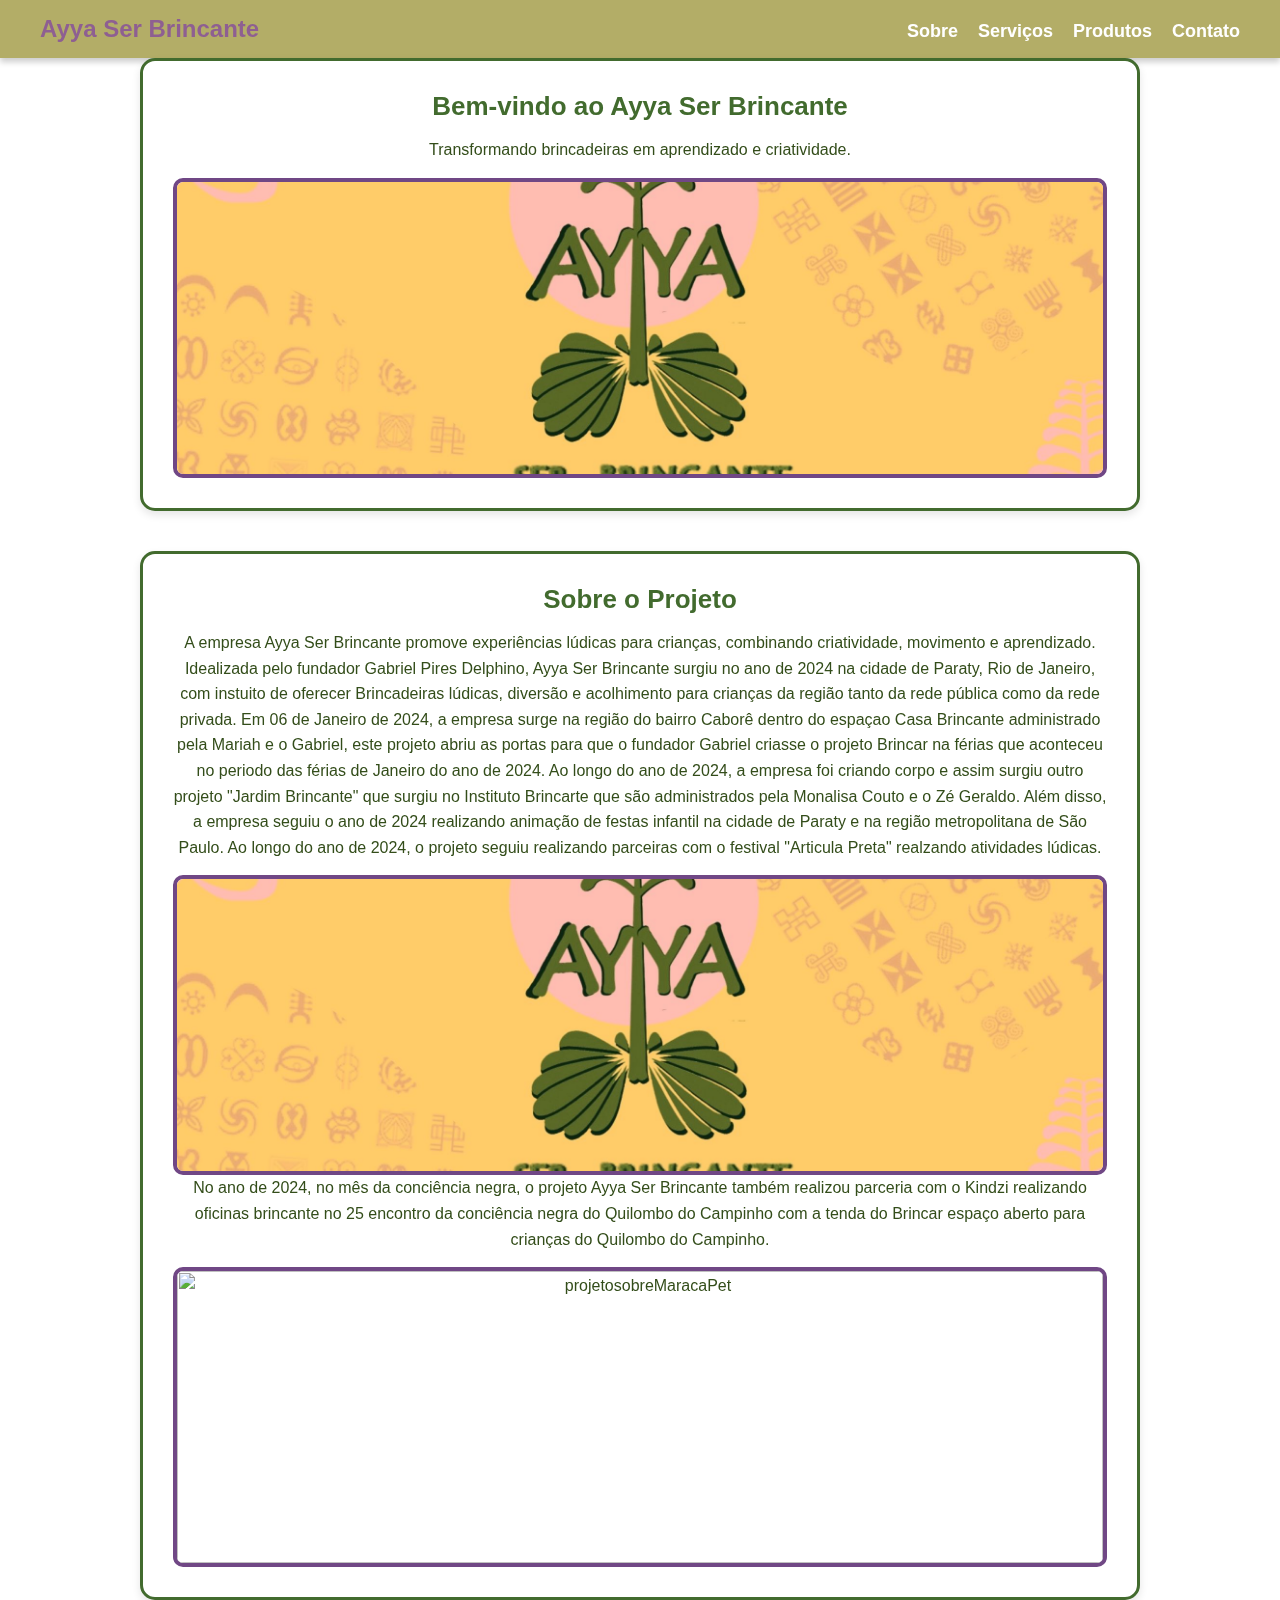
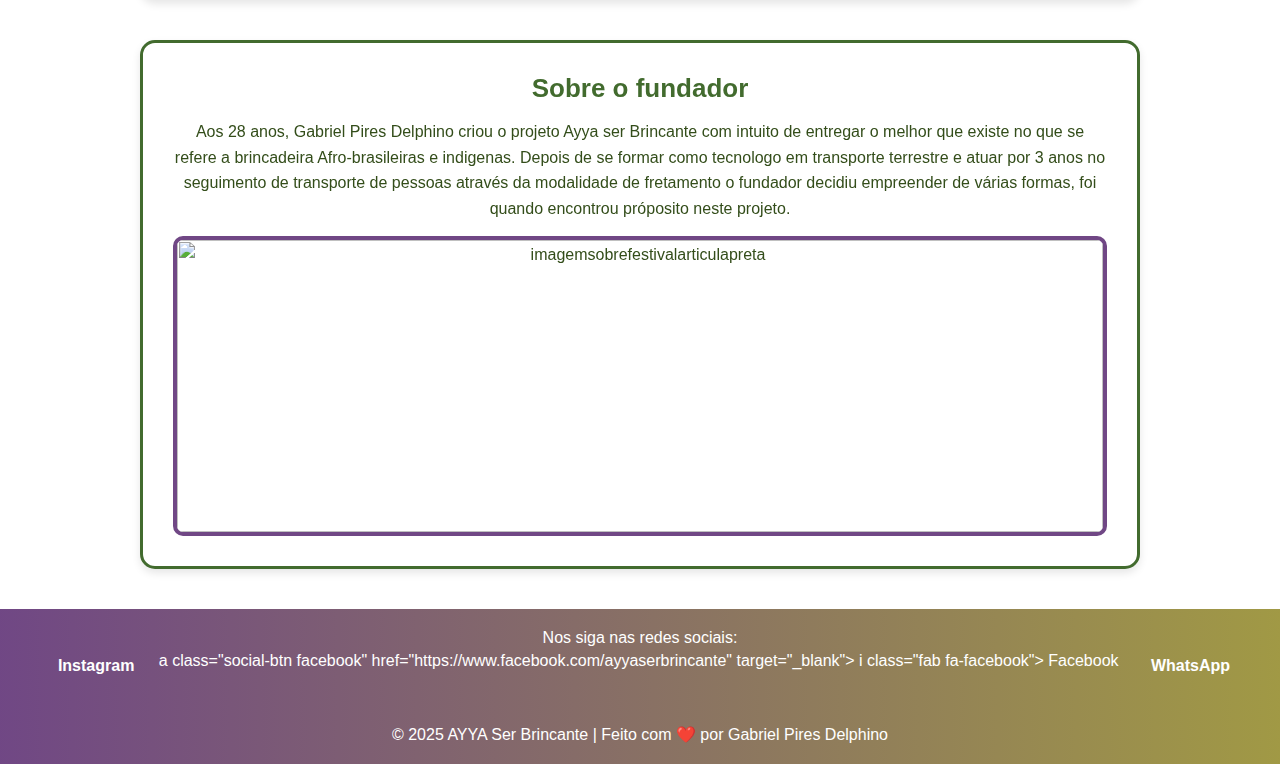
==== index.html @ 41e24d80 "12" ====
.<!DOCTYPE html>
<html lang="pt-BR">
<head>
    <meta charset="UTF-8">
    <meta name="viewport" content="width=device-width, initial-scale=1.0">
    <title>Ayya Ser Brincante</title>
    <style>
  /* Definição da paleta de cores */
:root {
    --cor-primaria: hsl(55, 40%, 45%);
    --cor-secundaria: hsl(10, 80%, 80%);
    --cor-terciaria: hsl(100, 40%, 30%);
    --cor-destaque: hsl(280, 30%, 40%);
    --cor-escura: hsl(90, 50%, 20%);
    
    /* Cores do modo escuro */
    --cor-fundo-dark: hsl(240, 10%, 15%);
    --cor-texto-dark: hsl(0, 0%, 90%);
}

/* Modo escuro */
@media (prefers-color-scheme: dark) {
    body {
        background-color: var(--cor-fundo-dark);
        color: var(--cor-texto-dark);
    }
    .section {
        background: hsl(240, 10%, 20%);
        color: var(--cor-texto-dark);
    }
}

/* Reset e estilização moderna */
* {
    margin: 0;
    padding: 0;
    box-sizing: border-box;
    font-family: 'Poppins', sans-serif;
    scroll-behavior: smooth;
}

a {
    text-decoration: none;
}

a:focus-visible {
    outline: 2px dashed var(--cor-destaque);
}

/* Cabeçalho fixo e estilizado */
header {
    background-color: rgba(160, 152, 65, 0.8);
    backdrop-filter: blur(8px);
    color: #8E5F92;
    text-align: center;
    padding: 15px 40px;
    font-size: 24px;
    font-weight: bold;
    position: fixed;
    width: 100%;
    top: 0;
    left: 0;
    box-shadow: 0px 4px 6px rgba(0, 0, 0, 0.2);
    display: flex;
    justify-content: space-between;
    align-items: center;
}

@supports not (backdrop-filter: blur(8px)) {
    header {
        background-color: var(--cor-primaria);
    }
}

/* Navegação */
nav ul {
    list-style: none;
    display: flex;
    gap: 20px;
}

nav ul li a {
    color: white;
    font-size: 18px;
    position: relative;
    transition: color 0.3s, transform 0.2s;
}

nav ul li a:hover {
    color: var(--cor-destaque);
    transform: scale(1.1);
}

nav ul li a::after {
    content: "";
    width: 0;
    height: 2px;
    background: linear-gradient(90deg, var(--cor-destaque), var(--cor-primaria));
    position: absolute;
    left: 50%;
    bottom: -5px;
    transition: width 0.3s ease, left 0.3s ease;
}

nav ul li a:hover::after {
    width: 100%;
    left: 0;
}

/* Seções */
.section {
    max-width: 1000px;
    margin: 40px auto;
    padding: 30px;
    background: white;
    border-radius: 15px;
    box-shadow: 0px 4px 8px rgba(0, 0, 0, 0.1);
    text-align: center;
    transition: transform 0.3s ease-in-out, box-shadow 0.3s ease-in-out;
    will-change: transform, box-shadow;
    border: 3px solid var(--cor-terciaria);
}

.section:hover {
    transform: translateY(-5px);
    box-shadow: 0px 6px 12px rgba(0, 0, 0, 0.15);
}

.section h2 {
    color: var(--cor-terciaria);
    margin-bottom: 15px;
    font-size: 26px;
}

.section p {
    font-size: 16px;
    color: var(--cor-escura);
    line-height: 1.6;
}

/* Imagens estilizadas */
.section img {
    width: 100%;
    max-height: 300px;
    object-fit: cover;
    border-radius: 10px;
    margin-top: 15px;
    border: 4px solid var(--cor-destaque);
}

/* Rodapé */
footer {
    text-align: center;
    padding: 20px;
    background: linear-gradient(90deg, var(--cor-destaque), var(--cor-primaria));
    color: white;
    width: 100%;
    font-size: 16px;
}

footer a {
    color: white;
    font-weight: bold;
}

footer a:hover {
    color: var(--cor-secundaria);
    text-decoration: underline;
}

/* Seleção de texto personalizada */
::selection {
    background: var(--cor-primaria);
    color: white;
}


.social-btn {
    display: inline-flex;
    align-items: center;
    gap: 8px;
    text-decoration: none;
    padding: 10px 20px;
    border-radius: 8px;
    font-size: 16px;
    font-weight: bold;
    color: white;
    transition: 0.3s;
}

.instagram {
    background-color: ##8E5F92;
}

.facebook {
    background-color: ##8E5F92;
}

.whatsapp {
    background-color: ##8E5F92;
}

.social-btn:hover {
    opacity: 0.8;
}


    </style>
</head>


<body>

    <header>
        <span>Ayya Ser Brincante</span>
        <nav>
            <ul>
                
                <li><a href="Transporteapé.html" target="_blank">Sobre </a></li>
                <li><a href="Transporteapé.html" target="_blank">Serviços </a></li>
                <li><a href="Transporteapé.html" target="_blank">Produtos </a></li>
                <li><a href="Transporteapé.html" target="_blank">Contato</a></li>
             
            </ul>
        </nav>
    </header>

    <section id="inicio" class="section">

        <h2>Bem-vindo ao Ayya Ser Brincante</h2>
        <p>Transformando brincadeiras em aprendizado e criatividade.</p>
        <img src="capaayya.jpg.jpg" alt="Imagem representativa do projeto AYYA">   
         </section>

    <section id="sobre" class="section">
        <h2>Sobre o Projeto</h2>

        <p> 

            A empresa Ayya Ser Brincante promove experiências lúdicas para crianças, combinando criatividade, movimento e aprendizado.
           Idealizada pelo fundador Gabriel Pires Delphino, Ayya Ser Brincante surgiu no ano de 2024 na cidade de Paraty, Rio de Janeiro, com instuito de oferecer Brincadeiras lúdicas, diversão e acolhimento para crianças da região tanto da rede pública como da rede privada.

           Em 06 de Janeiro de 2024, a empresa surge na região do bairro Caborê dentro do espaçao Casa Brincante administrado pela Mariah e o Gabriel, este projeto abriu as portas para que o fundador Gabriel criasse o projeto Brincar na férias que aconteceu no periodo das férias de Janeiro do ano de 2024. Ao longo do ano de 2024, a empresa foi criando corpo e assim surgiu outro projeto "Jardim Brincante" que surgiu no Instituto Brincarte que são administrados pela Monalisa Couto e o Zé Geraldo. Além disso, a empresa seguiu o ano de 2024 realizando animação de festas infantil na cidade de Paraty e na região metropolitana de São Paulo.

           Ao longo do ano de 2024, o projeto seguiu realizando parceiras com o festival "Articula Preta" realzando atividades lúdicas. 
           <img src="capaayya.jpg.jpg" alt="imagemsobrefestivalarticulapreta">

           No ano de 2024, no mês da conciência negra, o projeto Ayya Ser Brincante também realizou parceria com o Kindzi realizando oficinas brincante no 25 encontro da conciência negra do Quilombo do Campinho com a tenda do Brincar espaço aberto para crianças do Quilombo do Campinho.

           <img src="Maraca-Pet.jpg" alt="projetosobreMaracaPet">


        </p>

    </section>

    <section id="sobre" class="section">
        <h2>Sobre o fundador</h2>

        <p> 
            Aos 28 anos, Gabriel Pires Delphino criou o projeto Ayya ser Brincante com intuito de entregar o melhor que existe no que se refere a brincadeira Afro-brasileiras e indigenas. Depois de se formar como tecnologo em transporte terrestre e atuar por 3 anos no seguimento de transporte de pessoas através da modalidade de fretamento o fundador decidiu empreender de várias formas, foi quando encontrou próposito neste projeto.
            
           <img src="gabs.heic" alt="imagemsobrefestivalarticulapreta">
       
        </p>

    </section>

    <footer>
    <p>Nos siga nas redes sociais:</p>

    <a class="social-btn instagram" href="https://www.instagram.com/ayyaserbrincante" target="_blank">
        <i class="fab fa-instagram"></i> Instagram
    </a>
    a class="social-btn facebook" href="https://www.facebook.com/ayyaserbrincante" target="_blank">
        i class="fab fa-facebook"></i> Facebook
    </a>
    <a class="social-btn whatsapp" href="https://wa.me/5511958088474" target="_blank">
        <i class="fab fa-whatsapp"></i> WhatsApp
    </a>
</footer>

    <footer>
        © 2025 AYYA Ser Brincante | Feito com ❤️ por Gabriel Pires Delphino
    </footer>

</body>
</html>
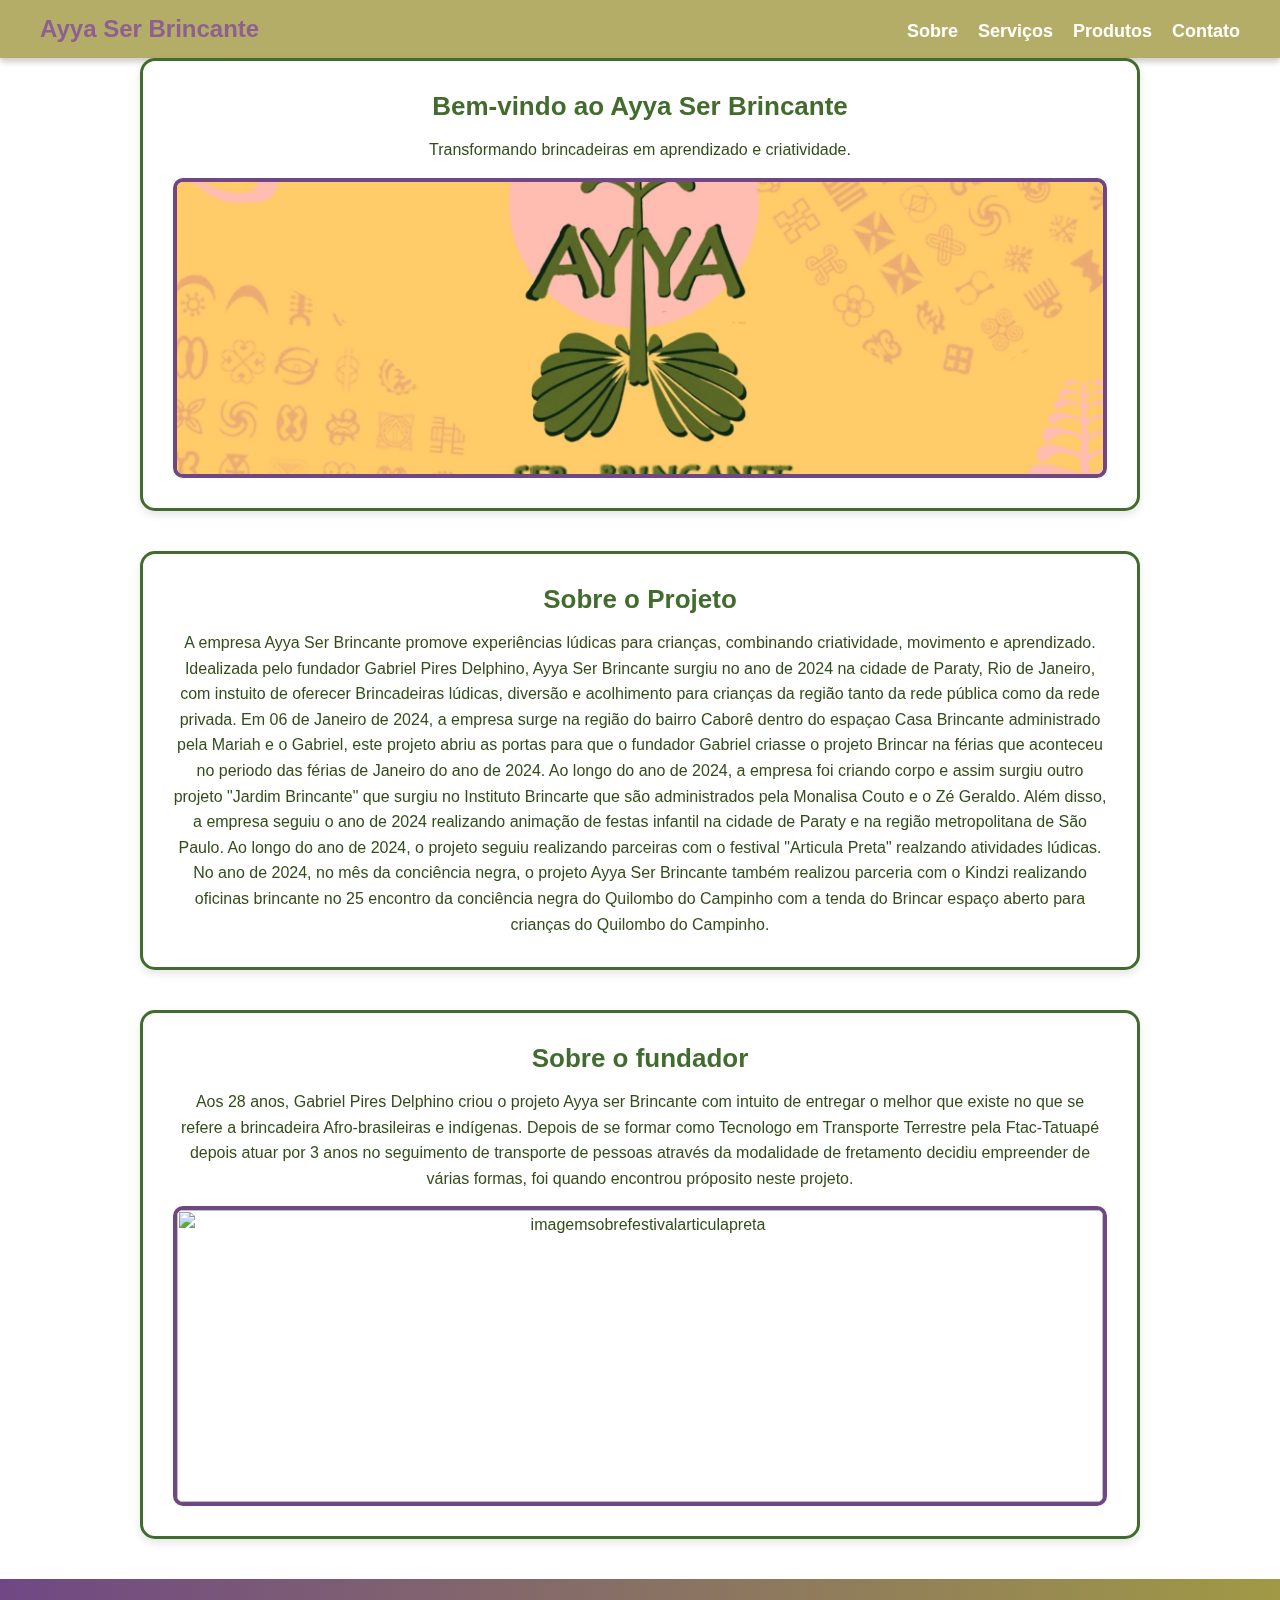
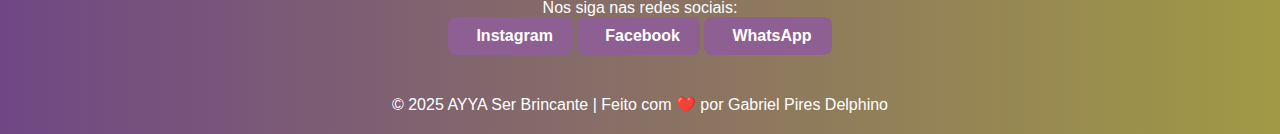
==== commit 71e0b673: "13" ====
--- a/index.html
+++ b/index.html
@@ -161,7 +161,7 @@
 footer a {
     color: white;
     font-weight: bold;
-}
+} 
 
 footer a:hover {
     color: var(--cor-secundaria);
@@ -189,15 +189,15 @@
 }
 
 .instagram {
-    background-color: ##8E5F92;
+    background-color: #8E5F92;
 }
 
 .facebook {
-    background-color: ##8E5F92;
+    background-color: #8E5F92;
 }
 
 .whatsapp {
-    background-color: ##8E5F92;
+    background-color: #8E5F92;
 }
 
 .social-btn:hover {
@@ -243,12 +243,8 @@
            Em 06 de Janeiro de 2024, a empresa surge na região do bairro Caborê dentro do espaçao Casa Brincante administrado pela Mariah e o Gabriel, este projeto abriu as portas para que o fundador Gabriel criasse o projeto Brincar na férias que aconteceu no periodo das férias de Janeiro do ano de 2024. Ao longo do ano de 2024, a empresa foi criando corpo e assim surgiu outro projeto "Jardim Brincante" que surgiu no Instituto Brincarte que são administrados pela Monalisa Couto e o Zé Geraldo. Além disso, a empresa seguiu o ano de 2024 realizando animação de festas infantil na cidade de Paraty e na região metropolitana de São Paulo.
 
            Ao longo do ano de 2024, o projeto seguiu realizando parceiras com o festival "Articula Preta" realzando atividades lúdicas. 
-           <img src="capaayya.jpg.jpg" alt="imagemsobrefestivalarticulapreta">
-
+           
            No ano de 2024, no mês da conciência negra, o projeto Ayya Ser Brincante também realizou parceria com o Kindzi realizando oficinas brincante no 25 encontro da conciência negra do Quilombo do Campinho com a tenda do Brincar espaço aberto para crianças do Quilombo do Campinho.
-
-           <img src="Maraca-Pet.jpg" alt="projetosobreMaracaPet">
-
 
         </p>
 
@@ -258,9 +254,9 @@
         <h2>Sobre o fundador</h2>
 
         <p> 
-            Aos 28 anos, Gabriel Pires Delphino criou o projeto Ayya ser Brincante com intuito de entregar o melhor que existe no que se refere a brincadeira Afro-brasileiras e indigenas. Depois de se formar como tecnologo em transporte terrestre e atuar por 3 anos no seguimento de transporte de pessoas através da modalidade de fretamento o fundador decidiu empreender de várias formas, foi quando encontrou próposito neste projeto.
+            Aos 28 anos, Gabriel Pires Delphino criou o projeto Ayya ser Brincante com intuito de entregar o melhor que existe no que se refere a brincadeira Afro-brasileiras e indígenas. Depois de se formar como Tecnologo em Transporte Terrestre pela Ftac-Tatuapé depois atuar por 3 anos no seguimento de transporte de pessoas através da modalidade de fretamento decidiu empreender de várias formas, foi quando encontrou próposito neste projeto.
             
-           <img src="gabs.heic" alt="imagemsobrefestivalarticulapreta">
+           <img src="gabs.jpg" alt="imagemsobrefestivalarticulapreta">
        
         </p>
 
@@ -272,8 +268,8 @@
     <a class="social-btn instagram" href="https://www.instagram.com/ayyaserbrincante" target="_blank">
         <i class="fab fa-instagram"></i> Instagram
     </a>
-    a class="social-btn facebook" href="https://www.facebook.com/ayyaserbrincante" target="_blank">
-        i class="fab fa-facebook"></i> Facebook
+    <a class="social-btn facebook" href="https://www.facebook.com/ayyaserbrincante" target="_blank">
+        <i class="fab fa-facebook"></i> Facebook
     </a>
     <a class="social-btn whatsapp" href="https://wa.me/5511958088474" target="_blank">
         <i class="fab fa-whatsapp"></i> WhatsApp
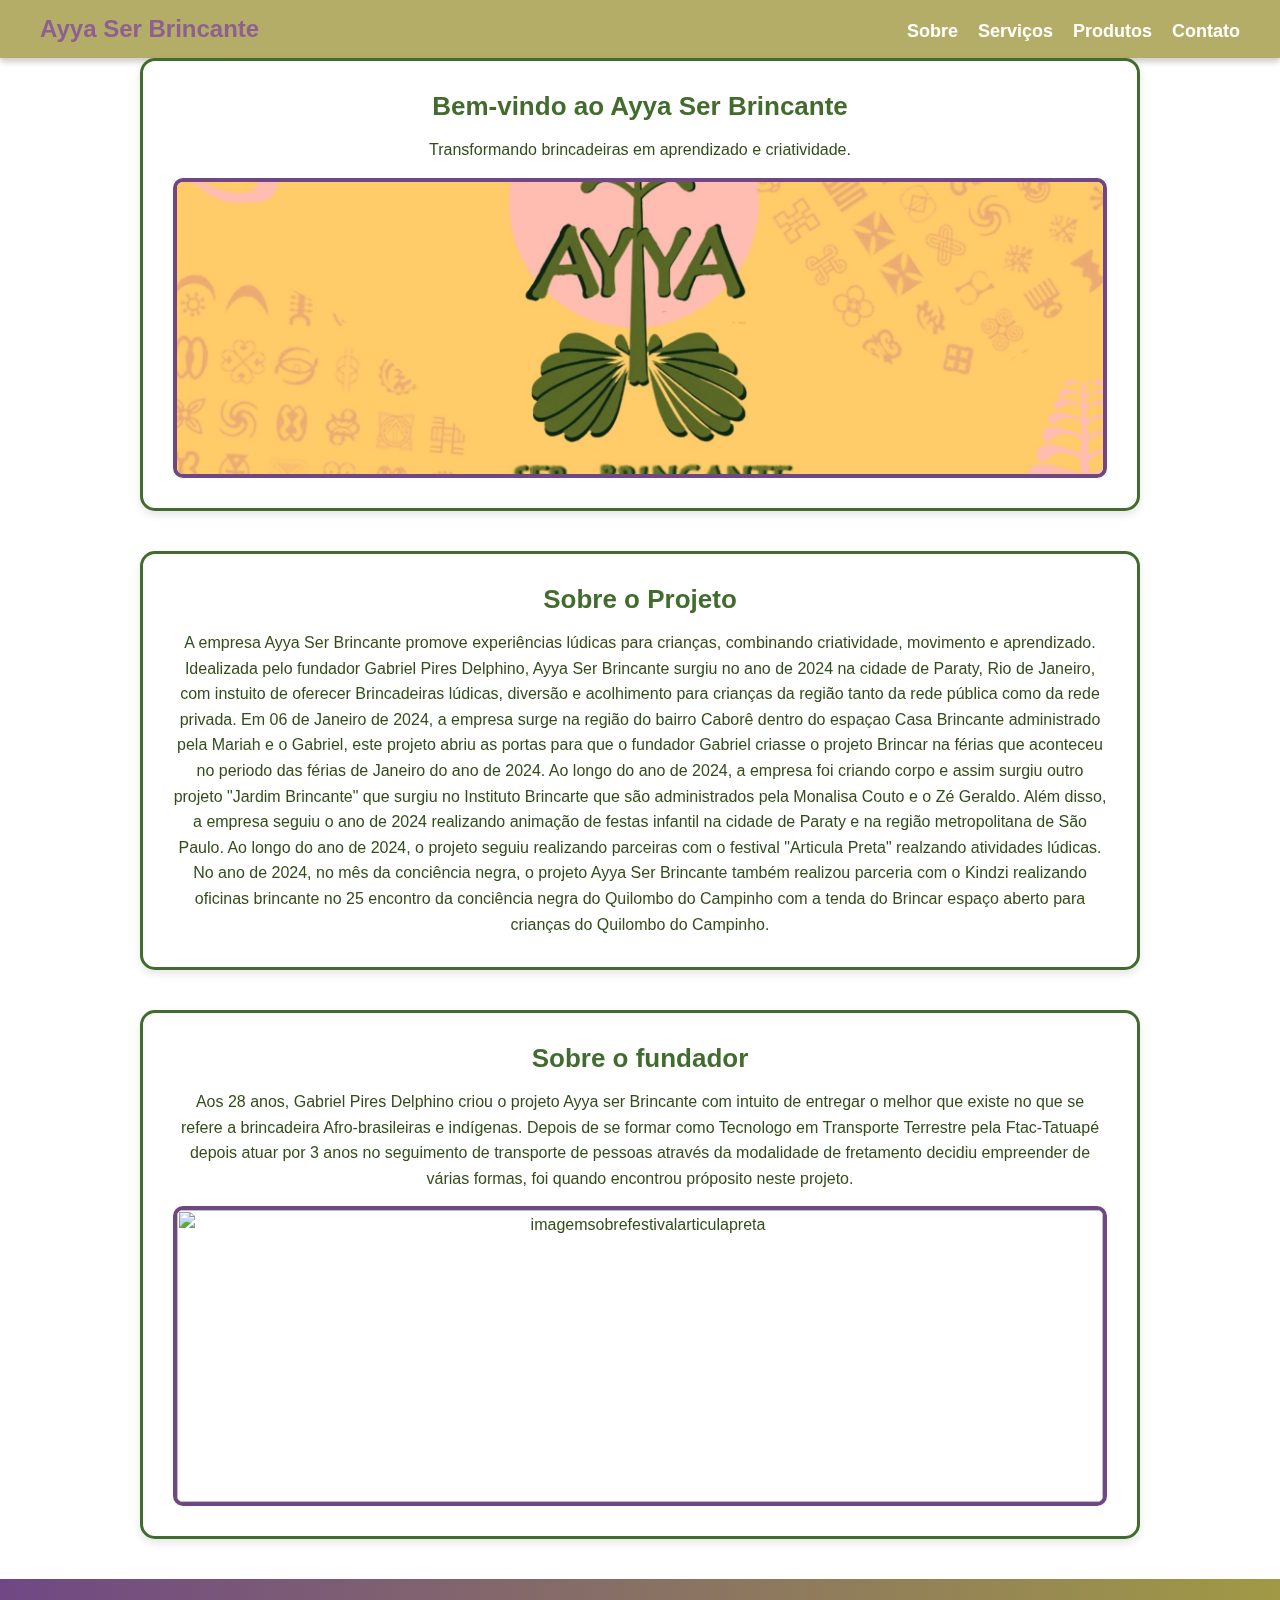
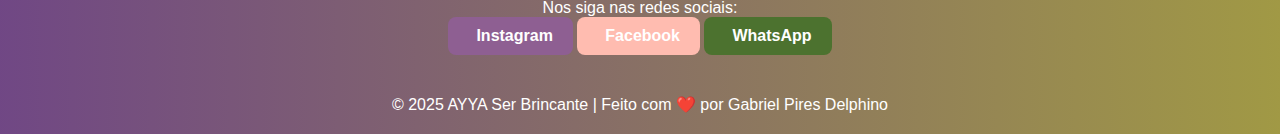
==== commit 8b43c348: "13" ====
--- a/index.html
+++ b/index.html
@@ -193,11 +193,11 @@
 }
 
 .facebook {
-    background-color: #8E5F92;
+    background-color: #FFBCB0;
 }
 
 .whatsapp {
-    background-color: #8E5F92;
+    background-color: #4C722F;
 }
 
 .social-btn:hover {
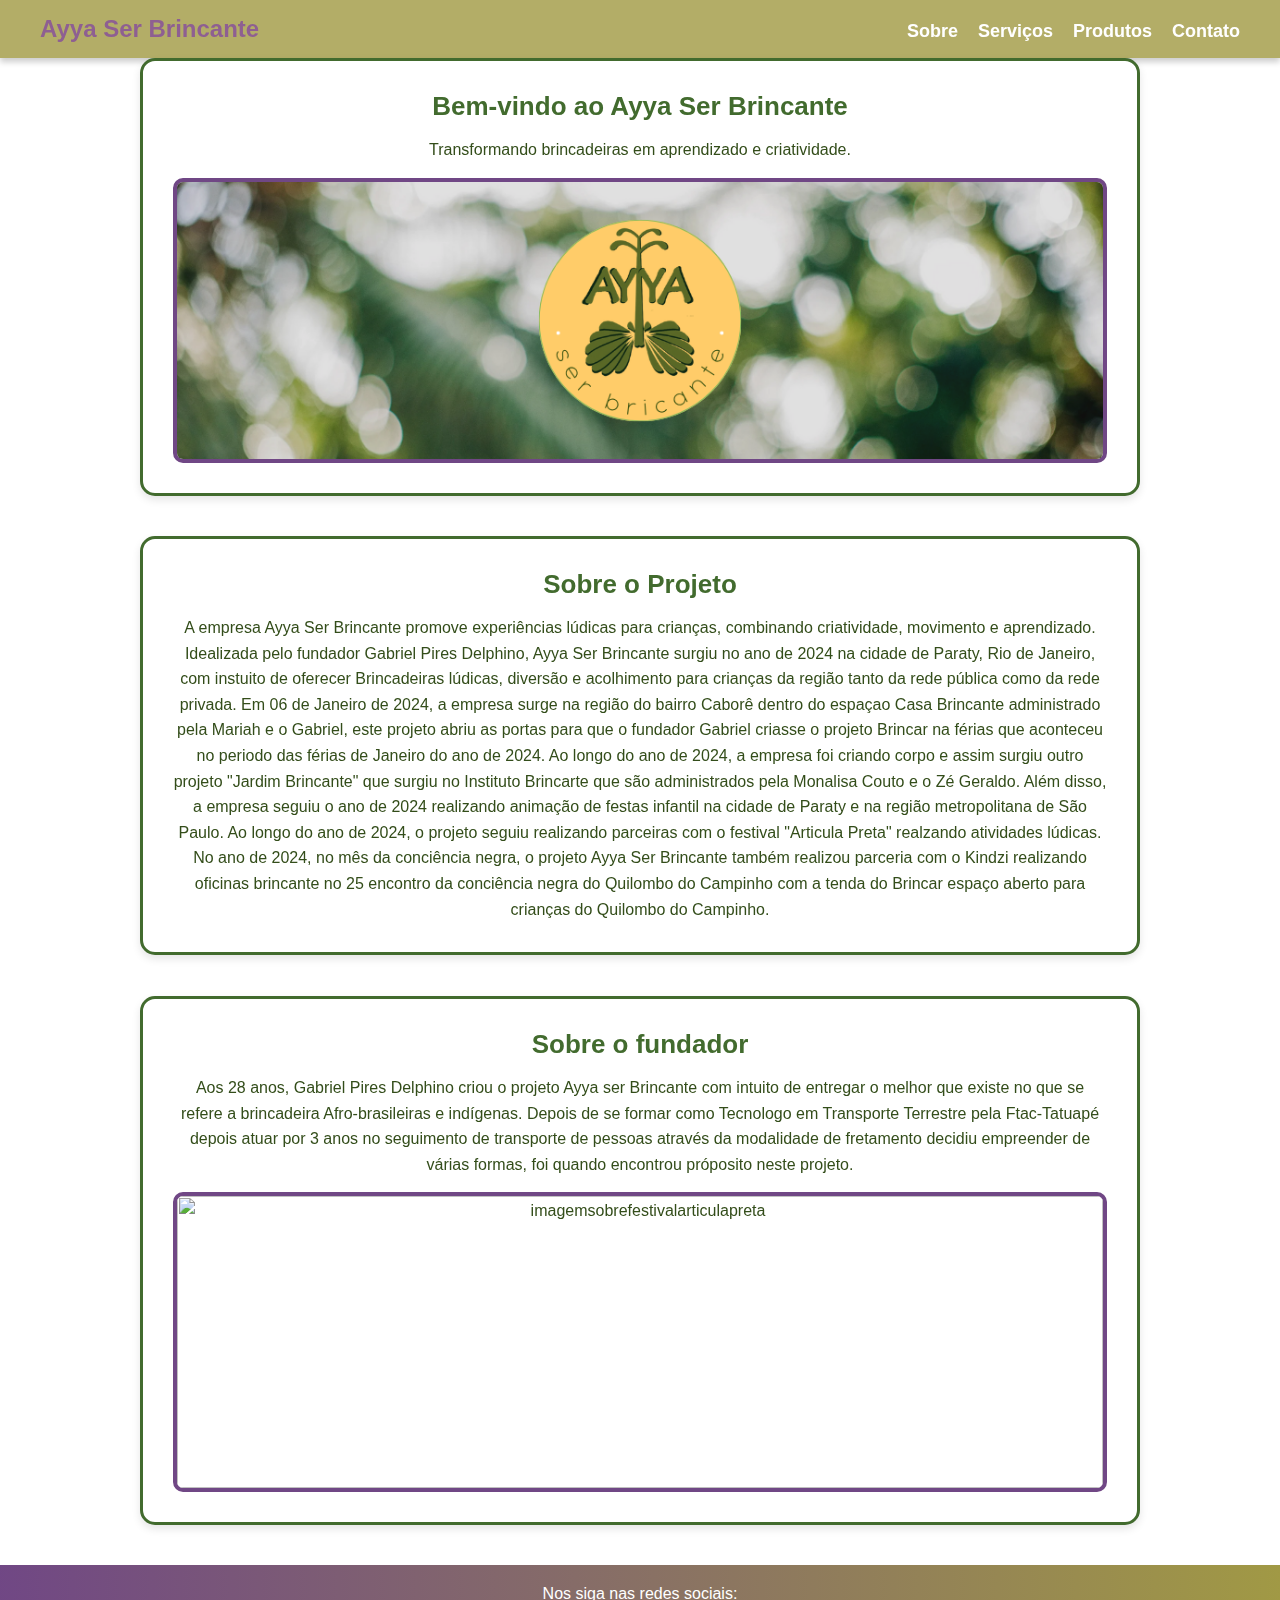
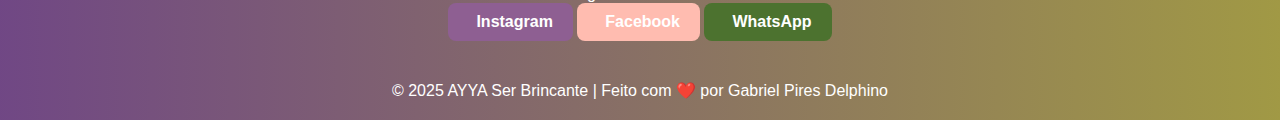
==== commit 86db9d0a: "13" ====
--- a/index.html
+++ b/index.html
@@ -229,7 +229,7 @@
 
         <h2>Bem-vindo ao Ayya Ser Brincante</h2>
         <p>Transformando brincadeiras em aprendizado e criatividade.</p>
-        <img src="capaayya.jpg.jpg" alt="Imagem representativa do projeto AYYA">   
+        <img src="fotocapasite.png" alt="Imagem representativa do projeto AYYA">   
          </section>
 
     <section id="sobre" class="section">
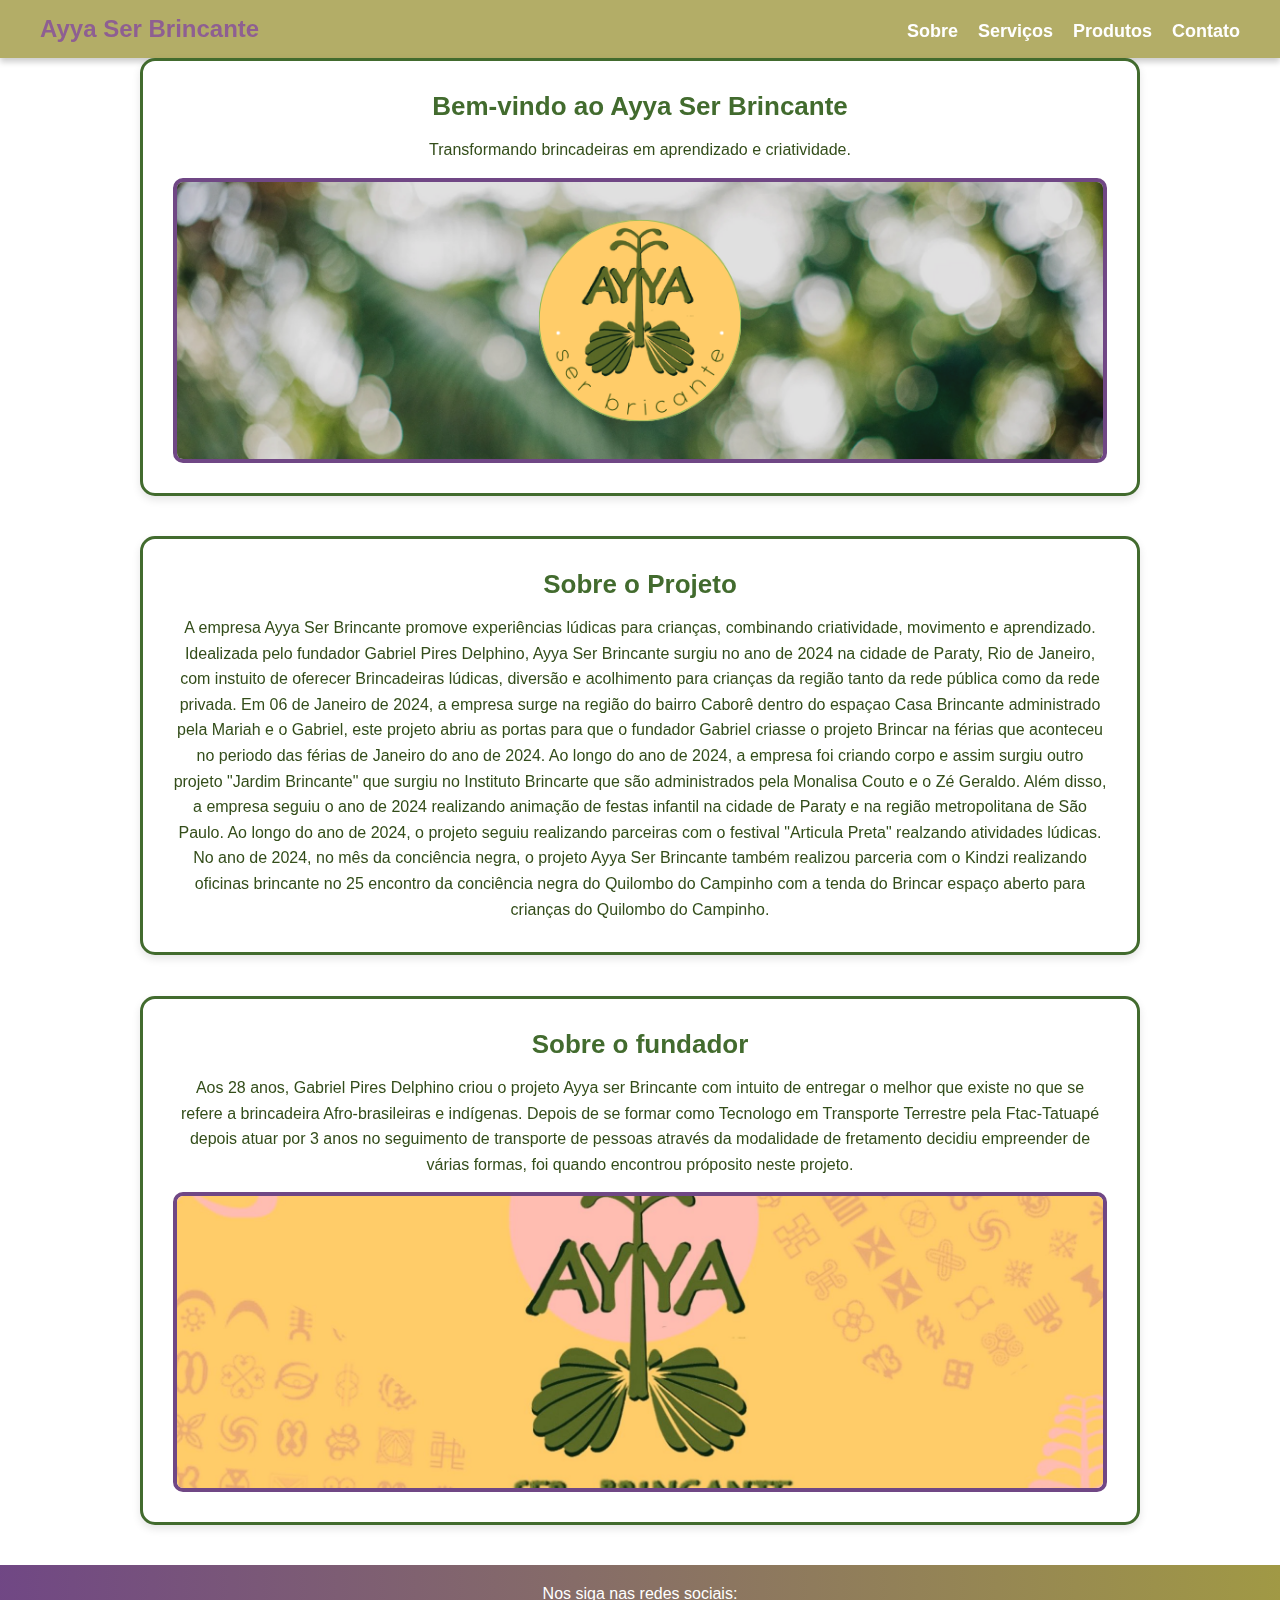
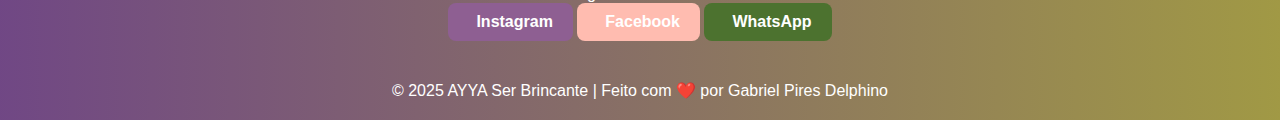
==== commit df72dff5: "14" ====
--- a/index.html
+++ b/index.html
@@ -256,7 +256,7 @@
         <p> 
             Aos 28 anos, Gabriel Pires Delphino criou o projeto Ayya ser Brincante com intuito de entregar o melhor que existe no que se refere a brincadeira Afro-brasileiras e indígenas. Depois de se formar como Tecnologo em Transporte Terrestre pela Ftac-Tatuapé depois atuar por 3 anos no seguimento de transporte de pessoas através da modalidade de fretamento decidiu empreender de várias formas, foi quando encontrou próposito neste projeto.
             
-           <img src="gabs.jpg" alt="imagemsobrefestivalarticulapreta">
+           <img src="capaayya.jpg.jpg" alt="imagemsobrefestivalarticulapreta">
        
         </p>
 
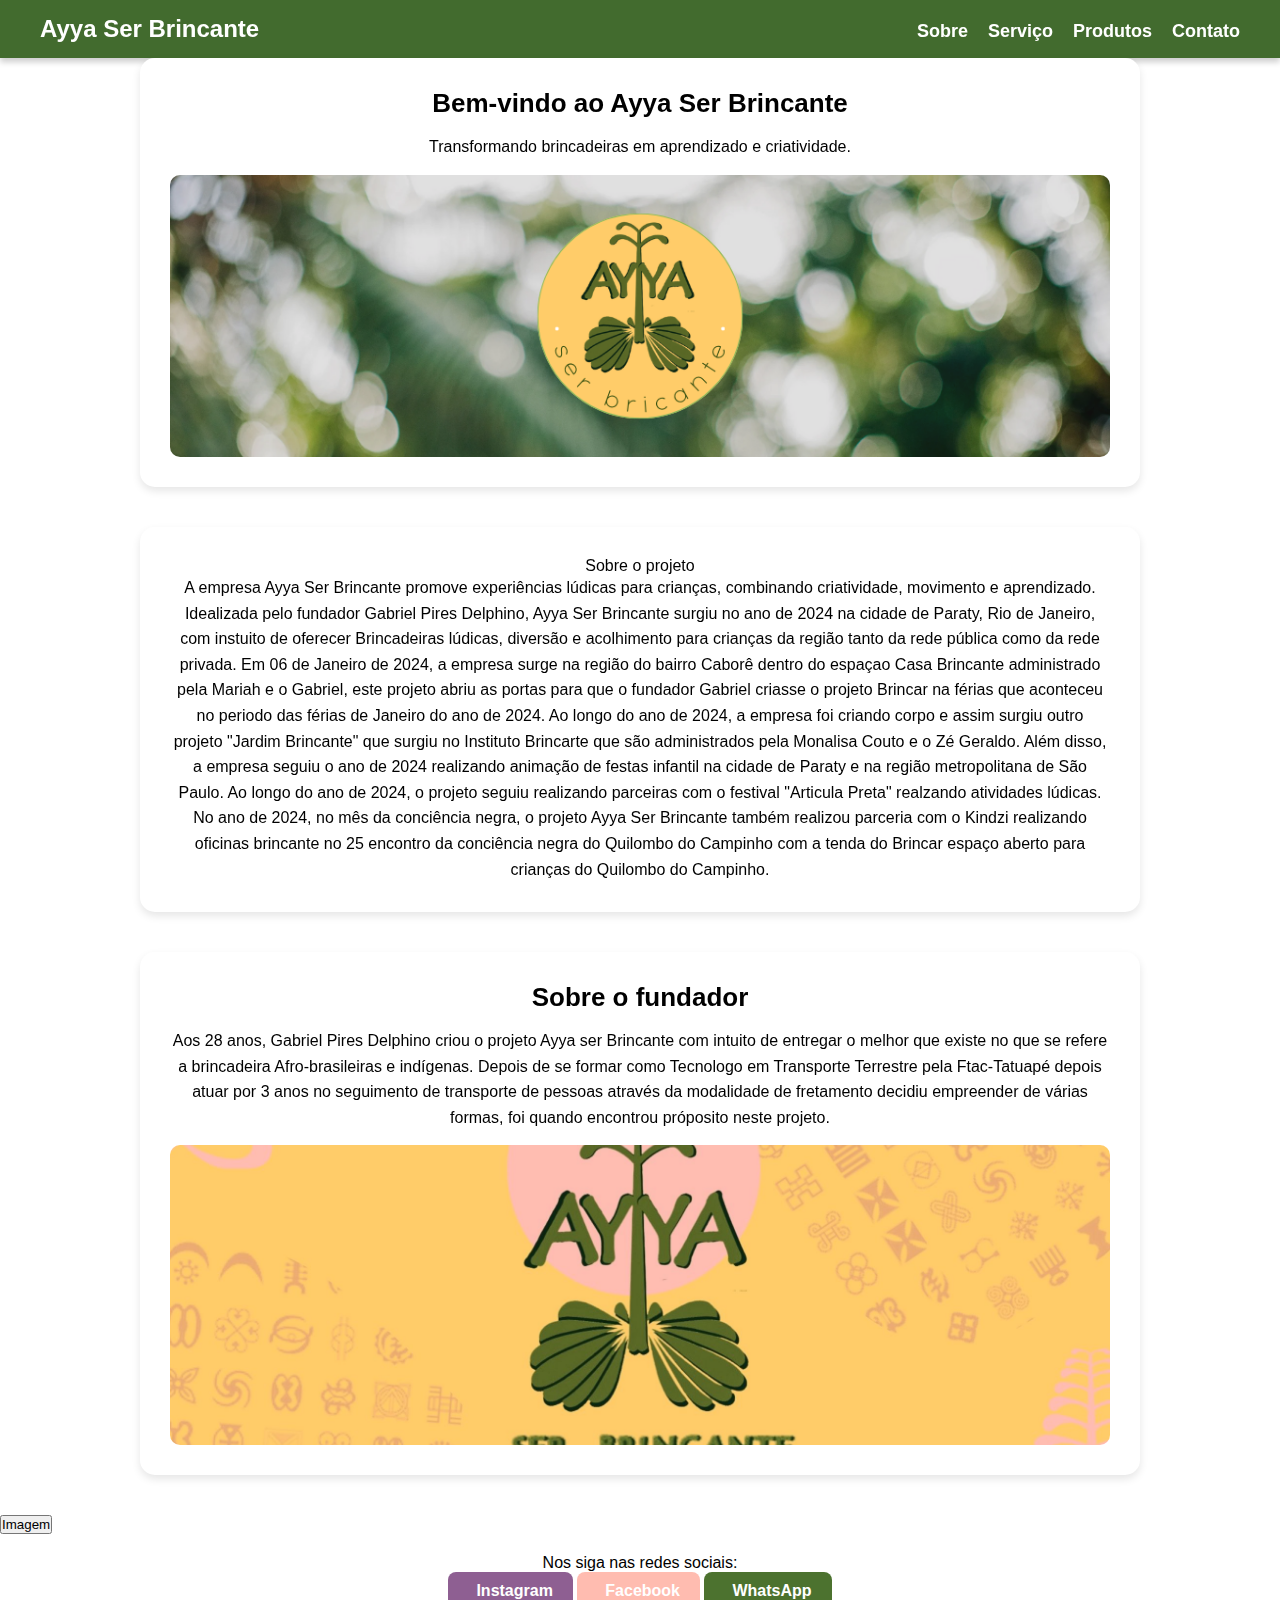
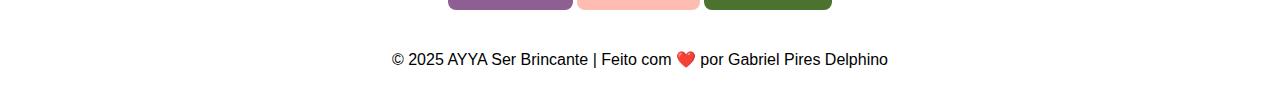
==== commit 72956666: "index.html" ====
--- a/index.html
+++ b/index.html
@@ -4,264 +4,95 @@
     <meta charset="UTF-8">
     <meta name="viewport" content="width=device-width, initial-scale=1.0">
     <title>Ayya Ser Brincante</title>
-    <style>
-  /* Definição da paleta de cores */
-:root {
-    --cor-primaria: hsl(55, 40%, 45%);
-    --cor-secundaria: hsl(10, 80%, 80%);
-    --cor-terciaria: hsl(100, 40%, 30%);
-    --cor-destaque: hsl(280, 30%, 40%);
-    --cor-escura: hsl(90, 50%, 20%);
-    
-    /* Cores do modo escuro */
-    --cor-fundo-dark: hsl(240, 10%, 15%);
-    --cor-texto-dark: hsl(0, 0%, 90%);
-}
-
-/* Modo escuro */
-@media (prefers-color-scheme: dark) {
-    body {
-        background-color: var(--cor-fundo-dark);
-        color: var(--cor-texto-dark);
-    }
-    .section {
-        background: hsl(240, 10%, 20%);
-        color: var(--cor-texto-dark);
-    }
-}
-
-/* Reset e estilização moderna */
-* {
-    margin: 0;
-    padding: 0;
-    box-sizing: border-box;
-    font-family: 'Poppins', sans-serif;
-    scroll-behavior: smooth;
-}
-
-a {
-    text-decoration: none;
-}
-
-a:focus-visible {
-    outline: 2px dashed var(--cor-destaque);
-}
-
-/* Cabeçalho fixo e estilizado */
-header {
-    background-color: rgba(160, 152, 65, 0.8);
-    backdrop-filter: blur(8px);
-    color: #8E5F92;
-    text-align: center;
-    padding: 15px 40px;
-    font-size: 24px;
-    font-weight: bold;
-    position: fixed;
-    width: 100%;
-    top: 0;
-    left: 0;
-    box-shadow: 0px 4px 6px rgba(0, 0, 0, 0.2);
-    display: flex;
-    justify-content: space-between;
-    align-items: center;
-}
-
-@supports not (backdrop-filter: blur(8px)) {
-    header {
-        background-color: var(--cor-primaria);
-    }
-}
-
-/* Navegação */
-nav ul {
-    list-style: none;
-    display: flex;
-    gap: 20px;
-}
-
-nav ul li a {
-    color: white;
-    font-size: 18px;
-    position: relative;
-    transition: color 0.3s, transform 0.2s;
-}
-
-nav ul li a:hover {
-    color: var(--cor-destaque);
-    transform: scale(1.1);
-}
-
-nav ul li a::after {
-    content: "";
-    width: 0;
-    height: 2px;
-    background: linear-gradient(90deg, var(--cor-destaque), var(--cor-primaria));
-    position: absolute;
-    left: 50%;
-    bottom: -5px;
-    transition: width 0.3s ease, left 0.3s ease;
-}
-
-nav ul li a:hover::after {
-    width: 100%;
-    left: 0;
-}
-
-/* Seções */
-.section {
-    max-width: 1000px;
-    margin: 40px auto;
-    padding: 30px;
-    background: white;
-    border-radius: 15px;
-    box-shadow: 0px 4px 8px rgba(0, 0, 0, 0.1);
-    text-align: center;
-    transition: transform 0.3s ease-in-out, box-shadow 0.3s ease-in-out;
-    will-change: transform, box-shadow;
-    border: 3px solid var(--cor-terciaria);
-}
-
-.section:hover {
-    transform: translateY(-5px);
-    box-shadow: 0px 6px 12px rgba(0, 0, 0, 0.15);
-}
-
-.section h2 {
-    color: var(--cor-terciaria);
-    margin-bottom: 15px;
-    font-size: 26px;
-}
-
-.section p {
-    font-size: 16px;
-    color: var(--cor-escura);
-    line-height: 1.6;
-}
-
-/* Imagens estilizadas */
-.section img {
-    width: 100%;
-    max-height: 300px;
-    object-fit: cover;
-    border-radius: 10px;
-    margin-top: 15px;
-    border: 4px solid var(--cor-destaque);
-}
-
-/* Rodapé */
-footer {
-    text-align: center;
-    padding: 20px;
-    background: linear-gradient(90deg, var(--cor-destaque), var(--cor-primaria));
-    color: white;
-    width: 100%;
-    font-size: 16px;
-}
-
-footer a {
-    color: white;
-    font-weight: bold;
-} 
-
-footer a:hover {
-    color: var(--cor-secundaria);
-    text-decoration: underline;
-}
-
-/* Seleção de texto personalizada */
-::selection {
-    background: var(--cor-primaria);
-    color: white;
-}
-
-
-.social-btn {
-    display: inline-flex;
-    align-items: center;
-    gap: 8px;
-    text-decoration: none;
-    padding: 10px 20px;
-    border-radius: 8px;
-    font-size: 16px;
-    font-weight: bold;
-    color: white;
-    transition: 0.3s;
-}
-
-.instagram {
-    background-color: #8E5F92;
-}
-
-.facebook {
-    background-color: #FFBCB0;
-}
-
-.whatsapp {
-    background-color: #4C722F;
-}
-
-.social-btn:hover {
-    opacity: 0.8;
-}
-
-
-    </style>
+    <mate name = "descripcion" content="Transformando brincadeiras em aprendizado e criatividade">
+    <link rel="stylesheet" type="text/css" href="style.css">
 </head>
 
 
 <body>
 
     <header>
+
         <span>Ayya Ser Brincante</span>
+
+
         <nav>
             <ul>
-                
-                <li><a href="Transporteapé.html" target="_blank">Sobre </a></li>
-                <li><a href="Transporteapé.html" target="_blank">Serviços </a></li>
-                <li><a href="Transporteapé.html" target="_blank">Produtos </a></li>
-                <li><a href="Transporteapé.html" target="_blank">Contato</a></li>
+                <li><a href="Sobre.html" target="_blank">Sobre</a></li>
+                <li><a href="Serviços.html" target="_blank">Serviço</a></li>
+                <li><a href="Produtos.html" target="_blank">Produtos</a></li>
+                <li><a href="Contato.html" target="_blank">Contato</a></li>
              
-            </ul>
+            </ul> 
         </nav>
+
     </header>
 
-    <section id="inicio" class="section">
+<main>
 
-        <h2>Bem-vindo ao Ayya Ser Brincante</h2>
-        <p>Transformando brincadeiras em aprendizado e criatividade.</p>
-        <img src="fotocapasite.png" alt="Imagem representativa do projeto AYYA">   
-         </section>
+        <section id="inicio" class="section">
 
-    <section id="sobre" class="section">
-        <h2>Sobre o Projeto</h2>
+            <h2>Bem-vindo ao Ayya Ser Brincante</h2>
+            <p>Transformando brincadeiras em aprendizado e criatividade.</p>
+    
+    
+            <div>
+    
+                <img src="fotocapasite.png" alt="Imagem representativa do projeto AYYA">
+    
+            </div>
+               
+             </section>
+    
+        <section id="sobre" class="section">
+    
+            <span> Sobre o projeto </span>
+    
+            <p> 
+    
+                A empresa Ayya Ser Brincante promove experiências lúdicas para crianças, combinando criatividade, movimento e aprendizado.
+               Idealizada pelo fundador Gabriel Pires Delphino, Ayya Ser Brincante surgiu no ano de 2024 na cidade de Paraty, Rio de Janeiro, com instuito de oferecer Brincadeiras lúdicas, diversão e acolhimento para crianças da região tanto da rede pública como da rede privada.
+    
+               Em 06 de Janeiro de 2024, a empresa surge na região do bairro Caborê dentro do espaçao Casa Brincante administrado pela Mariah e o Gabriel, este projeto abriu as portas para que o fundador Gabriel criasse o projeto Brincar na férias que aconteceu no periodo das férias de Janeiro do ano de 2024. Ao longo do ano de 2024, a empresa foi criando corpo e assim surgiu outro projeto "Jardim Brincante" que surgiu no Instituto Brincarte que são administrados pela Monalisa Couto e o Zé Geraldo. Além disso, a empresa seguiu o ano de 2024 realizando animação de festas infantil na cidade de Paraty e na região metropolitana de São Paulo.
+    
+               Ao longo do ano de 2024, o projeto seguiu realizando parceiras com o festival "Articula Preta" realzando atividades lúdicas. 
+               
+               No ano de 2024, no mês da conciência negra, o projeto Ayya Ser Brincante também realizou parceria com o Kindzi realizando oficinas brincante no 25 encontro da conciência negra do Quilombo do Campinho com a tenda do Brincar espaço aberto para crianças do Quilombo do Campinho.
+    
+            </p>
+    
+        </section>
+    
+        <section id="sobre" class="section">
+    
+            <h2>Sobre o fundador</h2>
+    
+            <p> 
+                Aos 28 anos, Gabriel Pires Delphino criou o projeto Ayya ser Brincante com intuito de entregar o melhor que existe no que se refere a brincadeira Afro-brasileiras e indígenas. Depois de se formar como Tecnologo em Transporte Terrestre pela Ftac-Tatuapé depois atuar por 3 anos no seguimento de transporte de pessoas através da modalidade de fretamento decidiu empreender de várias formas, foi quando encontrou próposito neste projeto.
+                            
+            </p>
+    
+            <div>
+    
+                <img src="capaayya.jpg.jpg" alt="imagemsobrefestivalarticulapreta">
+    
+            </div>
+    
+        </section>
+    
+        <section>
+    
+            <button>
+    
+                Imagem
+    
+            </button>
+    
+        </section>
+    
+</main>
 
-        <p> 
-
-            A empresa Ayya Ser Brincante promove experiências lúdicas para crianças, combinando criatividade, movimento e aprendizado.
-           Idealizada pelo fundador Gabriel Pires Delphino, Ayya Ser Brincante surgiu no ano de 2024 na cidade de Paraty, Rio de Janeiro, com instuito de oferecer Brincadeiras lúdicas, diversão e acolhimento para crianças da região tanto da rede pública como da rede privada.
-
-           Em 06 de Janeiro de 2024, a empresa surge na região do bairro Caborê dentro do espaçao Casa Brincante administrado pela Mariah e o Gabriel, este projeto abriu as portas para que o fundador Gabriel criasse o projeto Brincar na férias que aconteceu no periodo das férias de Janeiro do ano de 2024. Ao longo do ano de 2024, a empresa foi criando corpo e assim surgiu outro projeto "Jardim Brincante" que surgiu no Instituto Brincarte que são administrados pela Monalisa Couto e o Zé Geraldo. Além disso, a empresa seguiu o ano de 2024 realizando animação de festas infantil na cidade de Paraty e na região metropolitana de São Paulo.
-
-           Ao longo do ano de 2024, o projeto seguiu realizando parceiras com o festival "Articula Preta" realzando atividades lúdicas. 
-           
-           No ano de 2024, no mês da conciência negra, o projeto Ayya Ser Brincante também realizou parceria com o Kindzi realizando oficinas brincante no 25 encontro da conciência negra do Quilombo do Campinho com a tenda do Brincar espaço aberto para crianças do Quilombo do Campinho.
-
-        </p>
-
-    </section>
-
-    <section id="sobre" class="section">
-        <h2>Sobre o fundador</h2>
-
-        <p> 
-            Aos 28 anos, Gabriel Pires Delphino criou o projeto Ayya ser Brincante com intuito de entregar o melhor que existe no que se refere a brincadeira Afro-brasileiras e indígenas. Depois de se formar como Tecnologo em Transporte Terrestre pela Ftac-Tatuapé depois atuar por 3 anos no seguimento de transporte de pessoas através da modalidade de fretamento decidiu empreender de várias formas, foi quando encontrou próposito neste projeto.
-            
-           <img src="capaayya.jpg.jpg" alt="imagemsobrefestivalarticulapreta">
-       
-        </p>
-
-    </section>
-
+    
     <footer>
     <p>Nos siga nas redes sociais:</p>
 
@@ -281,4 +112,5 @@
     </footer>
 
 </body>
+
 </html>--- a/style.css
+++ b/style.css
@@ -0,0 +1,207 @@
+<style>
+  /* Definição da paleta de cores */
+:root {
+    --cor-primaria: hsl(55, 40%, 45%);
+    --cor-secundaria: hsl(10, 80%, 80%);
+    --cor-terciaria: hsl(100, 40%, 30%);
+    --cor-destaque: hsl(280, 30%, 40%);
+    --cor-escura: hsl(90, 50%, 20%);
+    
+    /* Cores do modo escuro */
+    --cor-fundo-dark: hsl(240, 10%, 15%);
+    --cor-texto-dark: hsl(0, 0%, 90%);
+}
+
+/* Modo escuro */
+@media (prefers-color-scheme: dark) {
+    body {
+        background-color: var(--cor-fundo-dark);
+        color: var(--cor-texto-dark);
+    }
+    .section {
+        background: hsl(240, 10%, 20%);
+        color: var(--cor-texto-dark);
+    }
+}
+
+/* Reset e estilização moderna */
+* {
+    margin: 0;
+    padding: 0;
+    box-sizing: border-box;
+    font-family: 'Poppins', sans-serif;
+    scroll-behavior: smooth;
+}
+
+a {
+    text-decoration: none;
+}
+
+a:focus-visible {
+    outline: 2px dashed var(--cor-destaque);
+}
+
+/* Cabeçalho fixo e estilizado */
+header {
+    background-color:  hsl(100, 40%, 30%);
+    backdrop-filter: blur(8px);
+    color: #ffffff;
+    text-align: center;
+    padding: 15px 40px;
+    font-size: 24px;
+    font-weight: bold;
+    position: fixed;
+    width: 100%;
+    top: 0;
+    left: 0;
+    box-shadow: 0px 4px 6px rgba(0, 0, 0, 0.2);
+    display: flex;
+    justify-content: space-between;
+    align-items: center;
+}
+
+@supports not (backdrop-filter: blur(8px)) {
+    header {
+        background-color: var(--cor-primaria);
+    }
+}
+
+/* Navegação */
+nav ul {
+    text-align: center;
+    list-style: none;
+    display: flex;
+    gap: 20px;
+}
+
+nav ul li a {
+    text-align: center;
+    color: white;
+    font-size: 18px;
+    position: relative;
+    transition: color 0.3s, transform 0.2s;
+}
+
+nav ul li a:hover {
+    text-align: center;
+    color: var(--cor-destaque);
+    transform: scale(1.1);
+}
+
+nav ul li a::after {
+    text-align: center;
+    content: "";
+    width: 0;
+    height: 2px;
+    background: linear-gradient(90deg, var(--cor-destaque), var(--cor-primaria));
+    position: absolute;
+    left: 50%;
+    bottom: -5px;
+    transition: width 0.3s ease, left 0.3s ease;
+}
+
+nav ul li a:hover::after {
+    text-align: center;
+    width: 100%;
+    left: 0;
+}
+
+/* Seções */
+.section {
+    max-width: 1000px;
+    margin: 40px auto;
+    padding: 30px;
+    background: white;
+    border-radius: 15px;
+    box-shadow: 0px 4px 8px rgba(0, 0, 0, 0.1);
+    text-align: center;
+    transition: transform 0.3s ease-in-out, box-shadow 0.3s ease-in-out;
+    will-change: transform, box-shadow;
+    border: 3px solid var(--cor-terciaria);
+}
+
+.section:hover {
+    transform: translateY(-5px);
+    box-shadow: 0px 6px 12px rgba(0, 0, 0, 0.15);
+}
+
+.section h2 {
+    color: var(--cor-terciaria);
+    margin-bottom: 15px;
+    font-size: 26px;
+}
+
+.section p {
+    font-size: 16px;
+    color: black;
+    line-height: 1.6;
+}
+
+/* Imagens estilizadas */
+.section img {
+    width: 100%;
+    max-height: 300px;
+    object-fit: cover;
+    border-radius: 10px;
+    margin-top: 15px;
+    border: 4px solid var(--cor-destaque);
+}
+
+/* Rodapé */
+footer {
+    text-align: center;
+    padding: 20px;
+    background: linear-gradient(90deg, var(--cor-destaque), var(--cor-primaria));
+    color: rgb(0, 0, 0);
+    width: 100%;
+    font-size: 16px;
+}
+
+footer a {
+    color: black;
+    font-weight: bold;
+} 
+
+footer a:hover {
+    color: var(--cor-secundaria);
+    text-decoration: underline;
+}
+
+/* Seleção de texto personalizada */
+::selection {
+    background: var(--cor-primaria);
+    color: white;
+}
+
+
+.social-btn {
+    display: inline-flex;
+    align-items: center;
+    gap: 8px;
+    text-decoration: none;
+    padding: 10px 20px;
+    border-radius: 8px;
+    font-size: 16px;
+    font-weight: bold;
+    color: white;
+    transition: 0.3s;
+}
+
+.instagram {
+    background-color: #8E5F92;
+}
+
+.facebook {
+    background-color: #FFBCB0;
+}
+
+.whatsapp {
+    background-color: #4C722F;
+}
+
+.social-btn:hover {
+    opacity: 0.8;
+}
+
+
+</style>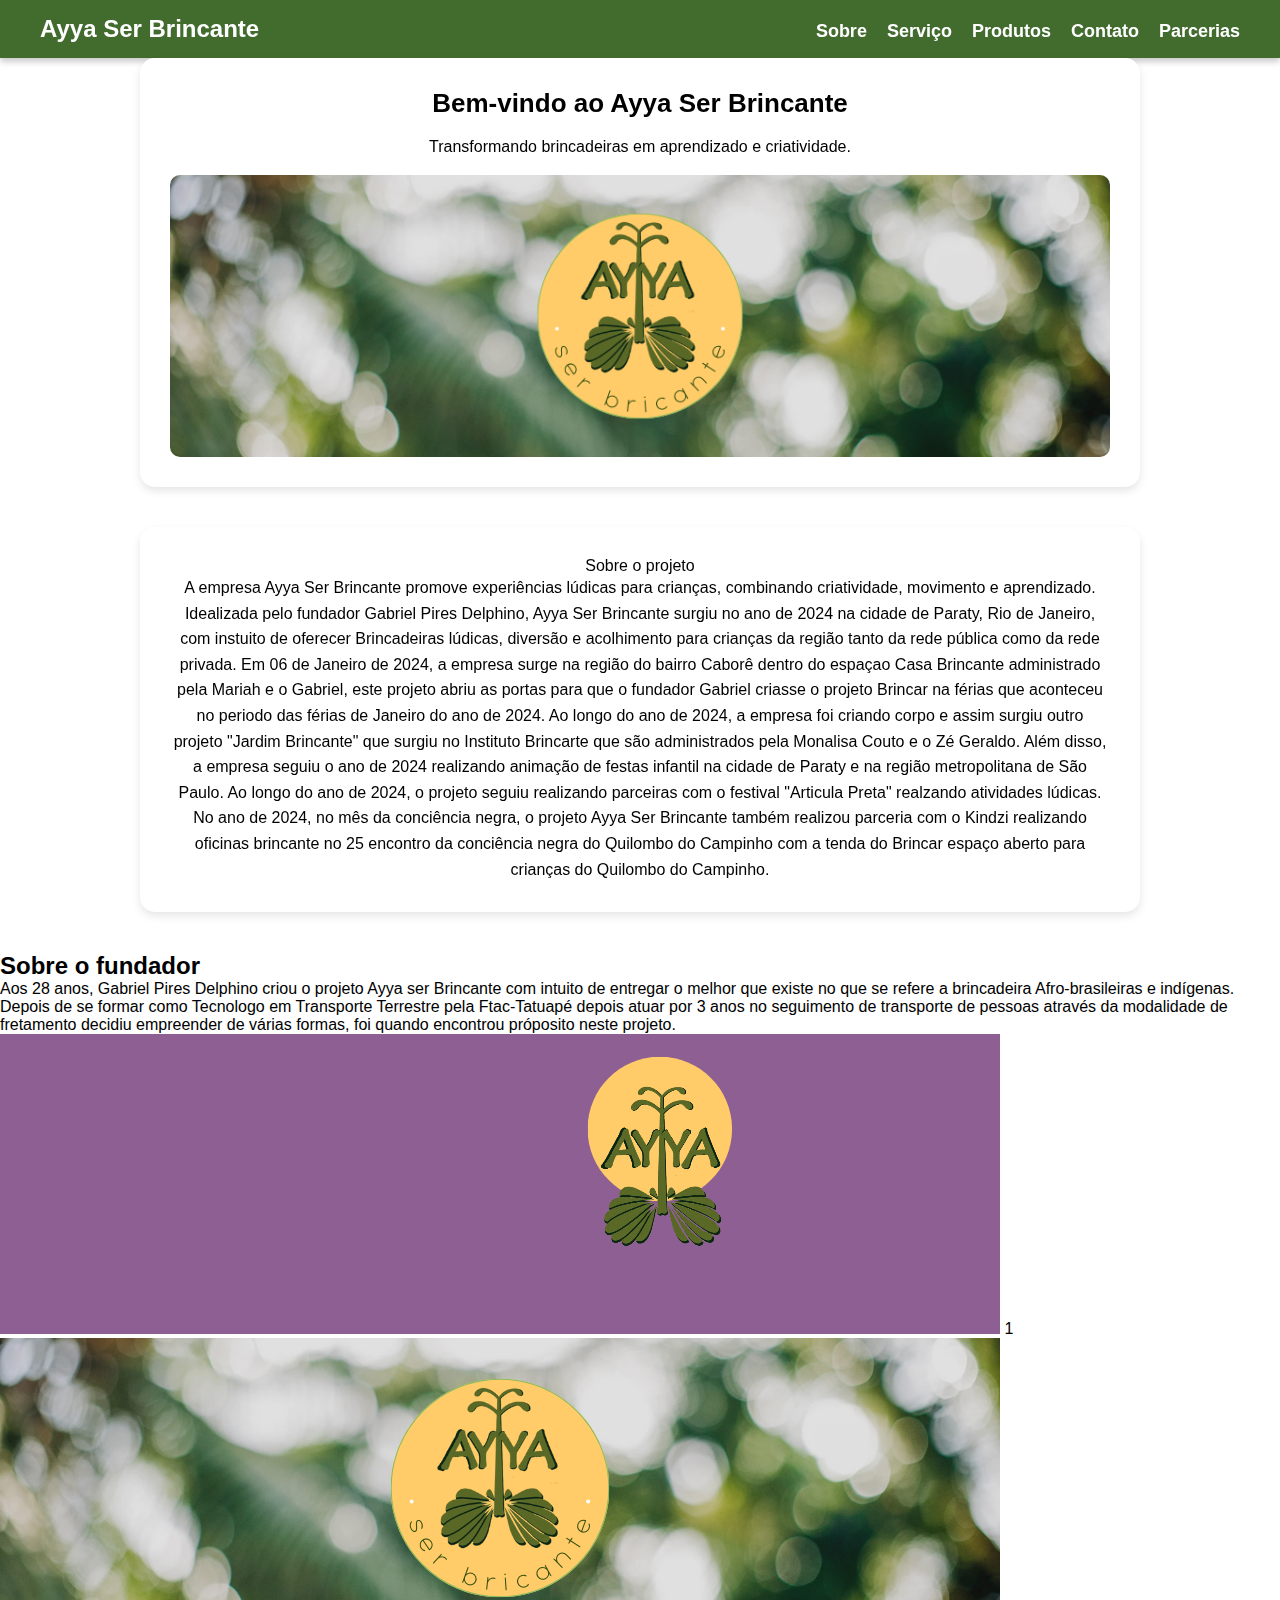
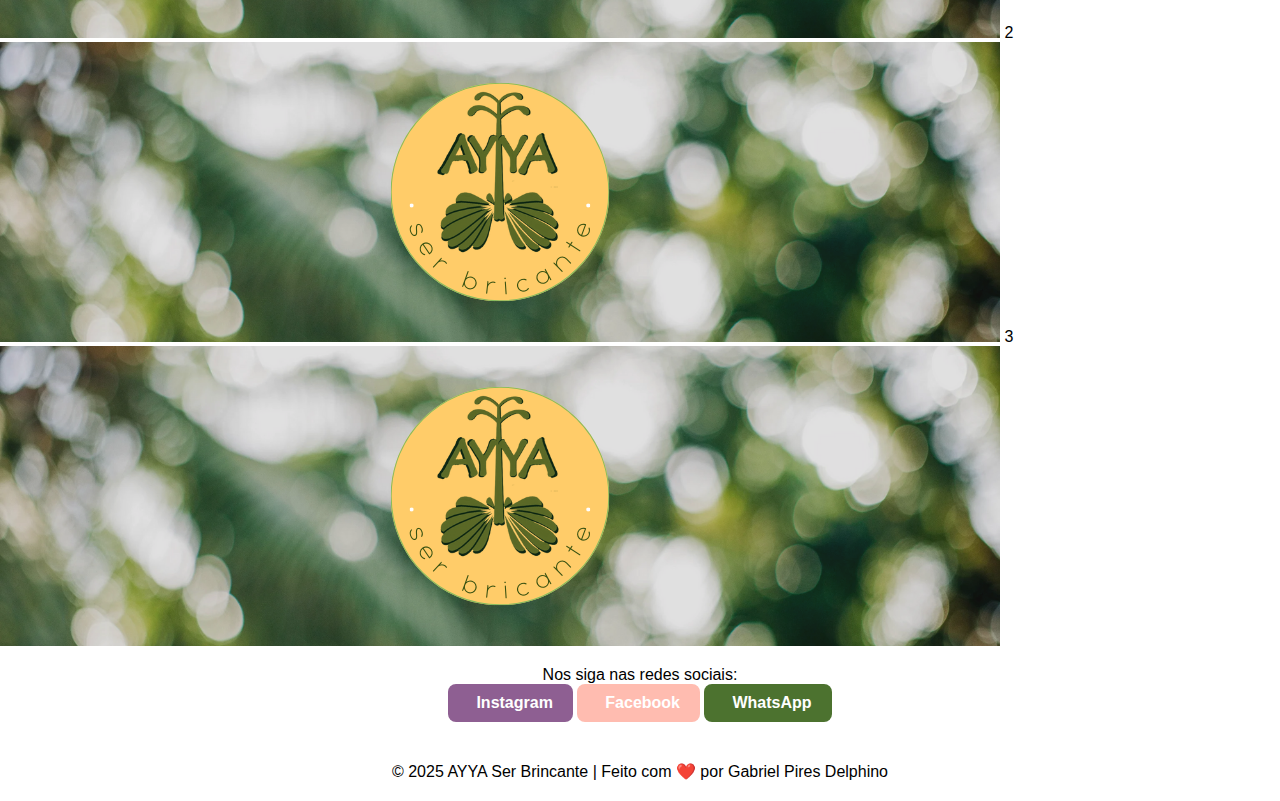
==== commit e47a2982: "pg1" ====
--- a/index.html
+++ b/index.html
@@ -1,12 +1,12 @@
 .<!DOCTYPE html>
 <html lang="pt-BR">
-<head>
-    <meta charset="UTF-8">
-    <meta name="viewport" content="width=device-width, initial-scale=1.0">
-    <title>Ayya Ser Brincante</title>
-    <mate name = "descripcion" content="Transformando brincadeiras em aprendizado e criatividade">
-    <link rel="stylesheet" type="text/css" href="style.css">
-</head>
+    <head>
+        <meta charset="UTF-8">
+        <meta name="viewport" content="width=device-width, initial-scale=1.0">
+        <title>Ayya Ser Brincante</title>
+        <mate name = "descripcion" content="Transformando brincadeiras em aprendizado e criatividade">
+        <link rel="stylesheet" type="text/css" href="css/style.css">
+    </head>
 
 
 <body>
@@ -22,6 +22,7 @@
                 <li><a href="Serviços.html" target="_blank">Serviço</a></li>
                 <li><a href="Produtos.html" target="_blank">Produtos</a></li>
                 <li><a href="Contato.html" target="_blank">Contato</a></li>
+                <li><a href="parcerias.html" target="_blank">Parcerias</a></li>
              
             </ul> 
         </nav>
@@ -38,7 +39,7 @@
     
             <div>
     
-                <img src="fotocapasite.png" alt="Imagem representativa do projeto AYYA">
+                <img src="imagens/fotocapasite.png" alt="Imagem representativa do projeto AYYA">
     
             </div>
                
@@ -63,7 +64,7 @@
     
         </section>
     
-        <section id="sobre" class="section">
+        <section id="sobre" class="fundador">
     
             <h2>Sobre o fundador</h2>
     
@@ -72,39 +73,39 @@
                             
             </p>
     
-            <div>
-    
-                <img src="capaayya.jpg.jpg" alt="imagemsobrefestivalarticulapreta">
-    
-            </div>
-    
+            <img src="imagens/fotoayyateste.png" alt="imagemsobrefestivalarticulapreta">
+
+            1
+
+            <img src="imagens/fotocapasite.png" alt="imagemsobrefestivalarticulapreta">
+
+            2
+
+            <img src="imagens/fotocapasite.png" alt="imagemsobrefestivalarticulapreta">
+
+            3
+
+            <img src="imagens/fotocapasite.png" alt="imagemsobrefestivalarticulapreta">
+              
         </section>
-    
-        <section>
-    
-            <button>
-    
-                Imagem
-    
-            </button>
-    
-        </section>
-    
+        
 </main>
 
     
-    <footer>
-    <p>Nos siga nas redes sociais:</p>
+<footer>
 
-    <a class="social-btn instagram" href="https://www.instagram.com/ayyaserbrincante" target="_blank">
-        <i class="fab fa-instagram"></i> Instagram
-    </a>
-    <a class="social-btn facebook" href="https://www.facebook.com/ayyaserbrincante" target="_blank">
-        <i class="fab fa-facebook"></i> Facebook
-    </a>
-    <a class="social-btn whatsapp" href="https://wa.me/5511958088474" target="_blank">
-        <i class="fab fa-whatsapp"></i> WhatsApp
-    </a>
+        <p>Nos siga nas redes sociais:</p>
+
+        <a class="social-btn instagram" href="https://www.instagram.com/ayyaserbrincante" target="_blank">
+            <i class="fab fa-instagram"></i> Instagram
+        </a>
+        <a class="social-btn facebook" href="https://www.facebook.com/ayyaserbrincante" target="_blank">
+            <i class="fab fa-facebook"></i> Facebook
+        </a>
+        <a class="social-btn whatsapp" href="https://wa.me/5511958088474" target="_blank">
+            <i class="fab fa-whatsapp"></i> WhatsApp
+        </a>
+
 </footer>
 
     <footer>
--- a/css/style.css
+++ b/css/style.css
@@ -0,0 +1,207 @@
+<style>
+  /* Definição da paleta de cores */
+:root {
+    --cor-primaria: hsl(55, 40%, 45%);
+    --cor-secundaria: hsl(10, 80%, 80%);
+    --cor-terciaria: hsl(100, 40%, 30%);
+    --cor-destaque: hsl(280, 30%, 40%);
+    --cor-escura: hsl(90, 50%, 20%);
+    
+    /* Cores do modo escuro */
+    --cor-fundo-dark: hsl(240, 10%, 15%);
+    --cor-texto-dark: hsl(0, 0%, 90%);
+}
+
+/* Modo escuro */
+@media (prefers-color-scheme: dark) {
+    body {
+        background-color: var(--cor-fundo-dark);
+        color: var(--cor-texto-dark);
+    }
+    .section {
+        background: hsl(240, 10%, 20%);
+        color: var(--cor-texto-dark);
+    }
+}
+
+/* Reset e estilização moderna */
+* {
+    margin: 0;
+    padding: 0;
+    box-sizing: border-box;
+    font-family: 'Poppins', sans-serif;
+    scroll-behavior: smooth;
+}
+
+a {
+    text-decoration: none;
+}
+
+a:focus-visible {
+    outline: 2px dashed var(--cor-destaque);
+}
+
+/* Cabeçalho fixo e estilizado */
+header {
+    background-color:  hsl(100, 40%, 30%);
+    backdrop-filter: blur(8px);
+    color: #ffffff;
+    text-align: center;
+    padding: 15px 40px;
+    font-size: 24px;
+    font-weight: bold;
+    position: fixed;
+    width: 100%;
+    top: 0;
+    left: 0;
+    box-shadow: 0px 4px 6px rgba(0, 0, 0, 0.2);
+    display: flex;
+    justify-content: space-between;
+    align-items: center;
+}
+
+@supports not (backdrop-filter: blur(8px)) {
+    header {
+        background-color: var(--cor-primaria);
+    }
+}
+
+/* Navegação */
+nav ul {
+    text-align: center;
+    list-style: none;
+    display: flex;
+    gap: 20px;
+}
+
+nav ul li a {
+    text-align: center;
+    color: white;
+    font-size: 18px;
+    position: relative;
+    transition: color 0.3s, transform 0.2s;
+}
+
+nav ul li a:hover {
+    text-align: center;
+    color: var(--cor-destaque);
+    transform: scale(1.1);
+}
+
+nav ul li a::after {
+    text-align: center;
+    content: "";
+    width: 0;
+    height: 2px;
+    background: linear-gradient(90deg, var(--cor-destaque), var(--cor-primaria));
+    position: absolute;
+    left: 50%;
+    bottom: -5px;
+    transition: width 0.3s ease, left 0.3s ease;
+}
+
+nav ul li a:hover::after {
+    text-align: center;
+    width: 100%;
+    left: 0;
+}
+
+/* Seções */
+.section {
+    max-width: 1000px;
+    margin: 40px auto;
+    padding: 30px;
+    background: white;
+    border-radius: 15px;
+    box-shadow: 0px 4px 8px rgba(0, 0, 0, 0.1);
+    text-align: center;
+    transition: transform 0.3s ease-in-out, box-shadow 0.3s ease-in-out;
+    will-change: transform, box-shadow;
+    border: 3px solid var(--cor-terciaria);
+}
+
+.section:hover {
+    transform: translateY(-5px);
+    box-shadow: 0px 6px 12px rgba(0, 0, 0, 0.15);
+}
+
+.section h2 {
+    color: var(--cor-terciaria);
+    margin-bottom: 15px;
+    font-size: 26px;
+}
+
+.section p {
+    font-size: 16px;
+    color: black;
+    line-height: 1.6;
+}
+
+/* Imagens estilizadas */
+.section img {
+    width: 100%;
+    max-height: 300px;
+    object-fit: cover;
+    border-radius: 10px;
+    margin-top: 15px;
+    border: 4px solid var(--cor-destaque);
+}
+
+/* Rodapé */
+footer {
+    text-align: center;
+    padding: 20px;
+    background: linear-gradient(90deg, var(--cor-destaque), var(--cor-primaria));
+    color: rgb(0, 0, 0);
+    width: 100%;
+    font-size: 16px;
+}
+
+footer a {
+    color: black;
+    font-weight: bold;
+} 
+
+footer a:hover {
+    color: var(--cor-secundaria);
+    text-decoration: underline;
+}
+
+/* Seleção de texto personalizada */
+::selection {
+    background: var(--cor-primaria);
+    color: white;
+}
+
+
+.social-btn {
+    display: inline-flex;
+    align-items: center;
+    gap: 8px;
+    text-decoration: none;
+    padding: 10px 20px;
+    border-radius: 8px;
+    font-size: 16px;
+    font-weight: bold;
+    color: white;
+    transition: 0.3s;
+}
+
+.instagram {
+    background-color: #8E5F92;
+}
+
+.facebook {
+    background-color: #FFBCB0;
+}
+
+.whatsapp {
+    background-color: #4C722F;
+}
+
+.social-btn:hover {
+    opacity: 0.8;
+}
+
+
+</style>